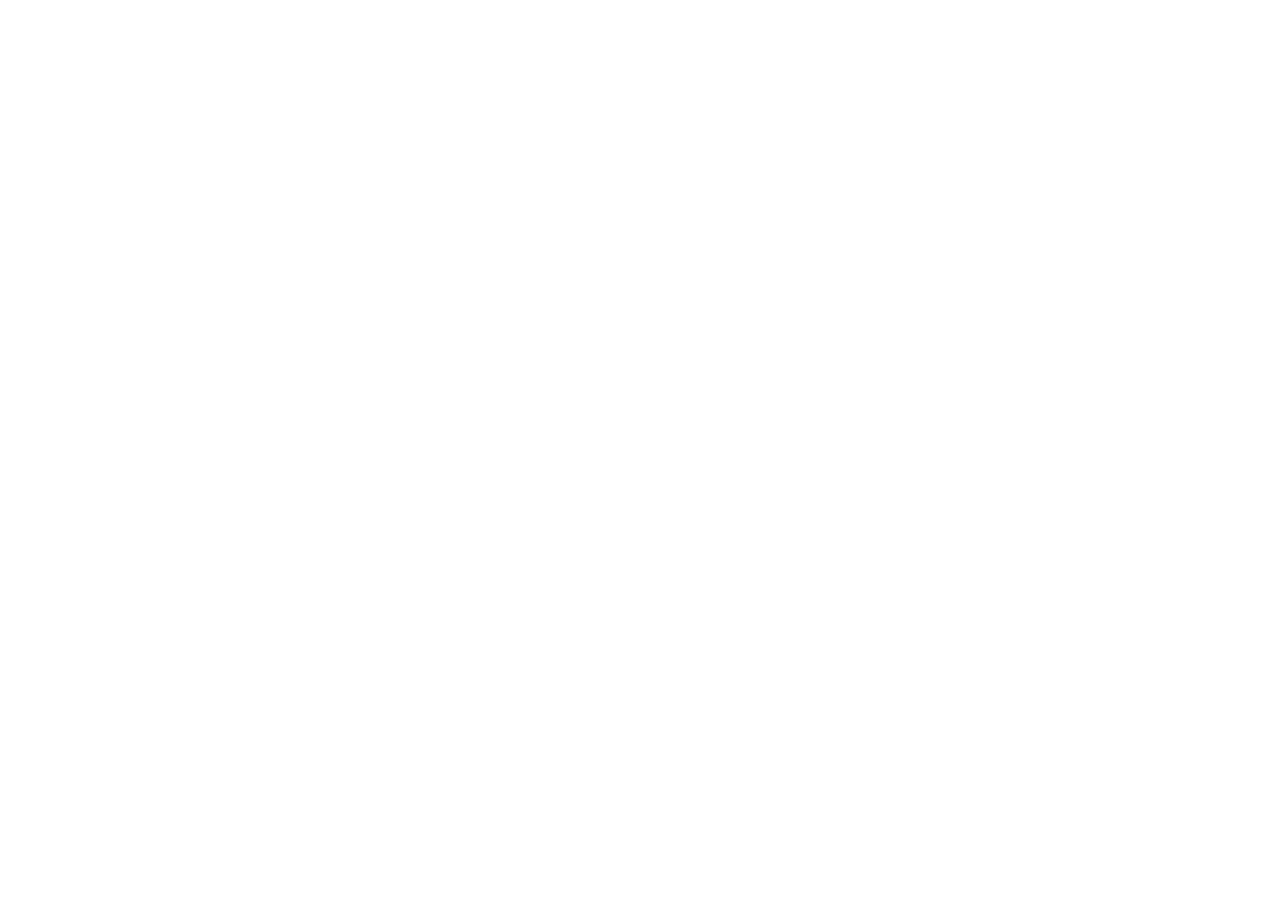
==== index.html @ aaba9d04 "Criei a página principal" ====
<!DOCTYPE html>
<html lang="pt-br">
<head>
    <meta charset="UTF-8">
    <meta name="viewport" content="width=device-width, initial-scale=1.0">
    <title>Projeto-social</title>
    <link rel="shortcut icon" href="imagens/favicon.ico" type="image/x-icon">   
    <link rel="stylesheet" href="style.css">
</head>
<body>
    
</body>
</html>
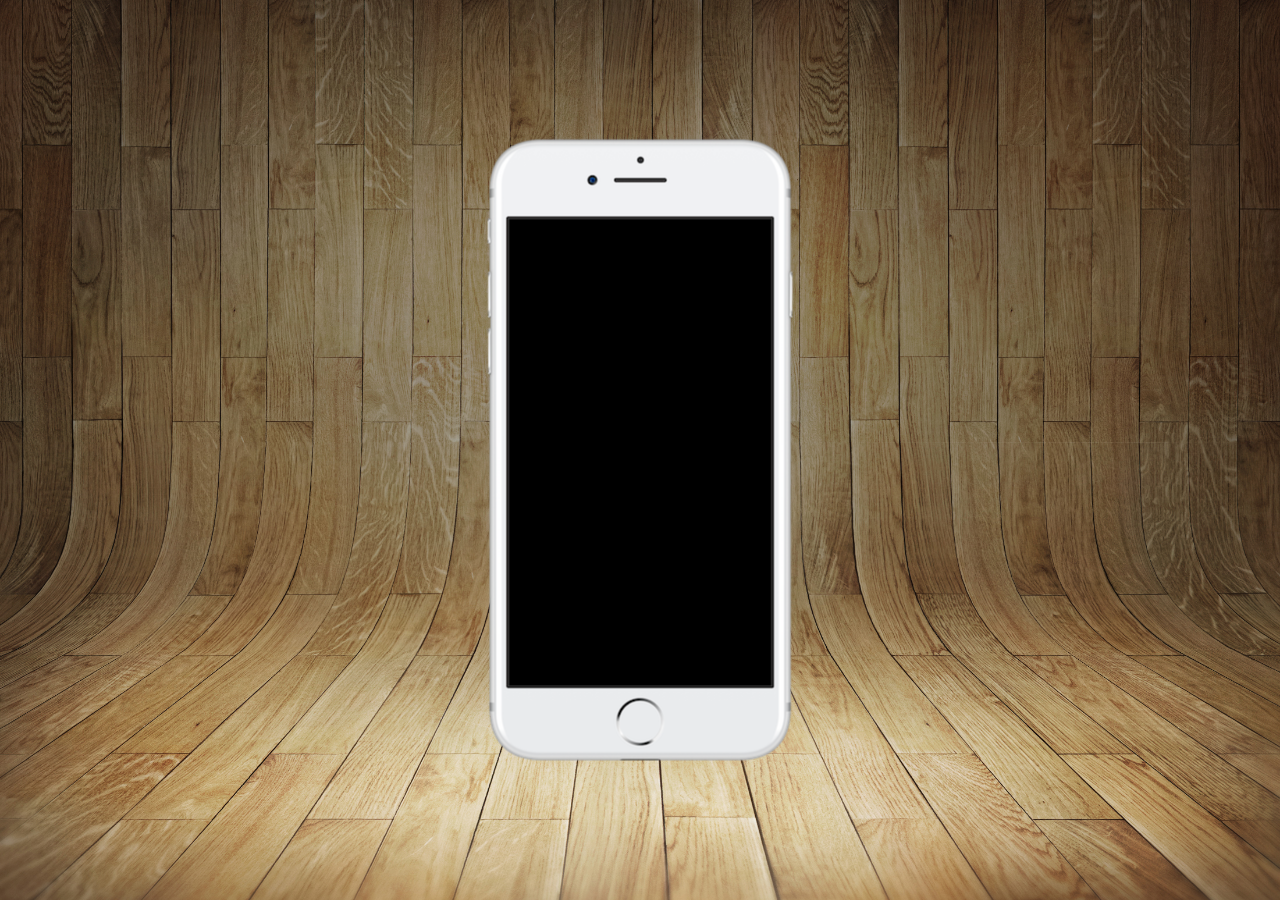
==== commit 361b911c: "página principal" ====
--- a/index.html
+++ b/index.html
@@ -5,9 +5,16 @@
     <meta name="viewport" content="width=device-width, initial-scale=1.0">
     <title>Projeto-social</title>
     <link rel="shortcut icon" href="imagens/favicon.ico" type="image/x-icon">   
-    <link rel="stylesheet" href="style.css">
+    <link rel="stylesheet" href="estilo/style.css">
 </head>
 <body>
-    
+    <main>
+        <section id="telefone">
+
+        </section>
+        <section id="social">
+
+        </section>
+    </main>
 </body>
 </html>--- a/estilo/style.css
+++ b/estilo/style.css
@@ -0,0 +1,36 @@
+@charset "Utf-8";
+
+*{
+    margin: 0px;
+    padding: 0px;
+    font-family: Arial, Helvetica, sans-serif;
+}
+
+html, body{
+    height: 100vh;
+    width: 100vw;
+    background-color: black;
+}
+
+body{
+    background: white url(../imagens/fundo-madeira.jpg) top center no-repeat fixed;
+    background-size: cover;
+}
+
+main{
+    height: 100vh;
+    position: relative;
+    
+}
+
+#telefone{
+    height: 627px;
+    width: 311px;
+
+    background: url(../imagens/frame-iphone.png) no-repeat;
+
+    position: absolute;
+    top: 50%;
+    left: 50%;
+    transform: translate(-50%, -50%);
+}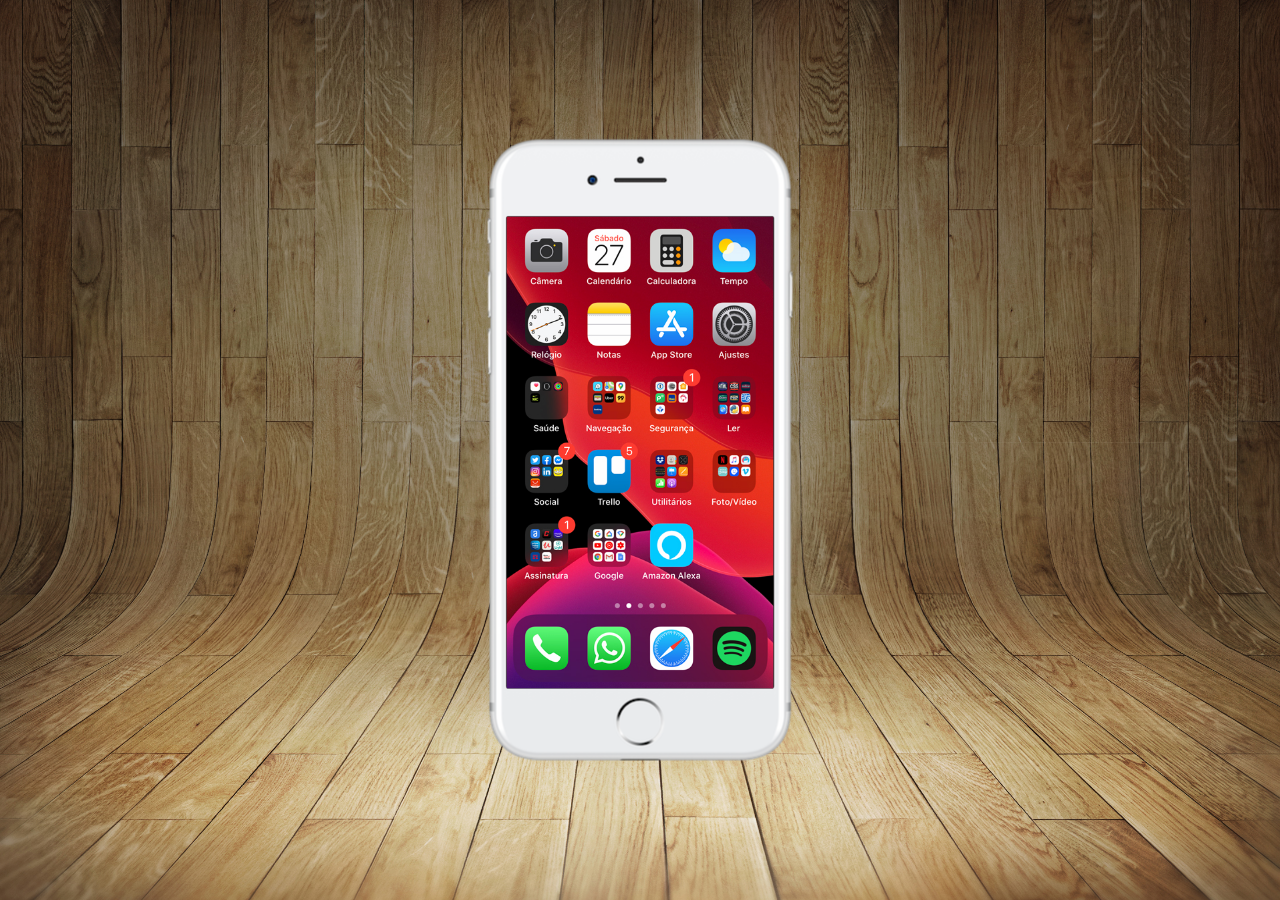
==== commit 5e44d87a: "criei a tela home" ====
--- a/index.html
+++ b/index.html
@@ -10,7 +10,7 @@
 <body>
     <main>
         <section id="telefone">
-
+            <iframe src="home.html" frameborder="0" name="tela" id="tela"></iframe>
         </section>
         <section id="social">
 
--- a/estilo/style.css
+++ b/estilo/style.css
@@ -23,14 +23,23 @@
     
 }
 
-#telefone{
+section#telefone{
     height: 627px;
     width: 311px;
 
-    background: url(../imagens/frame-iphone.png) no-repeat;
+    background: url(../imagens/frame-iphone.png) no-repeat fixed;
+    
 
     position: absolute;
     top: 50%;
     left: 50%;
     transform: translate(-50%, -50%);
+}
+
+iframe#tela{
+    position: relative;
+    top: 80px;
+    left: 22px;
+    width: 267px;
+    height: 472px;
 }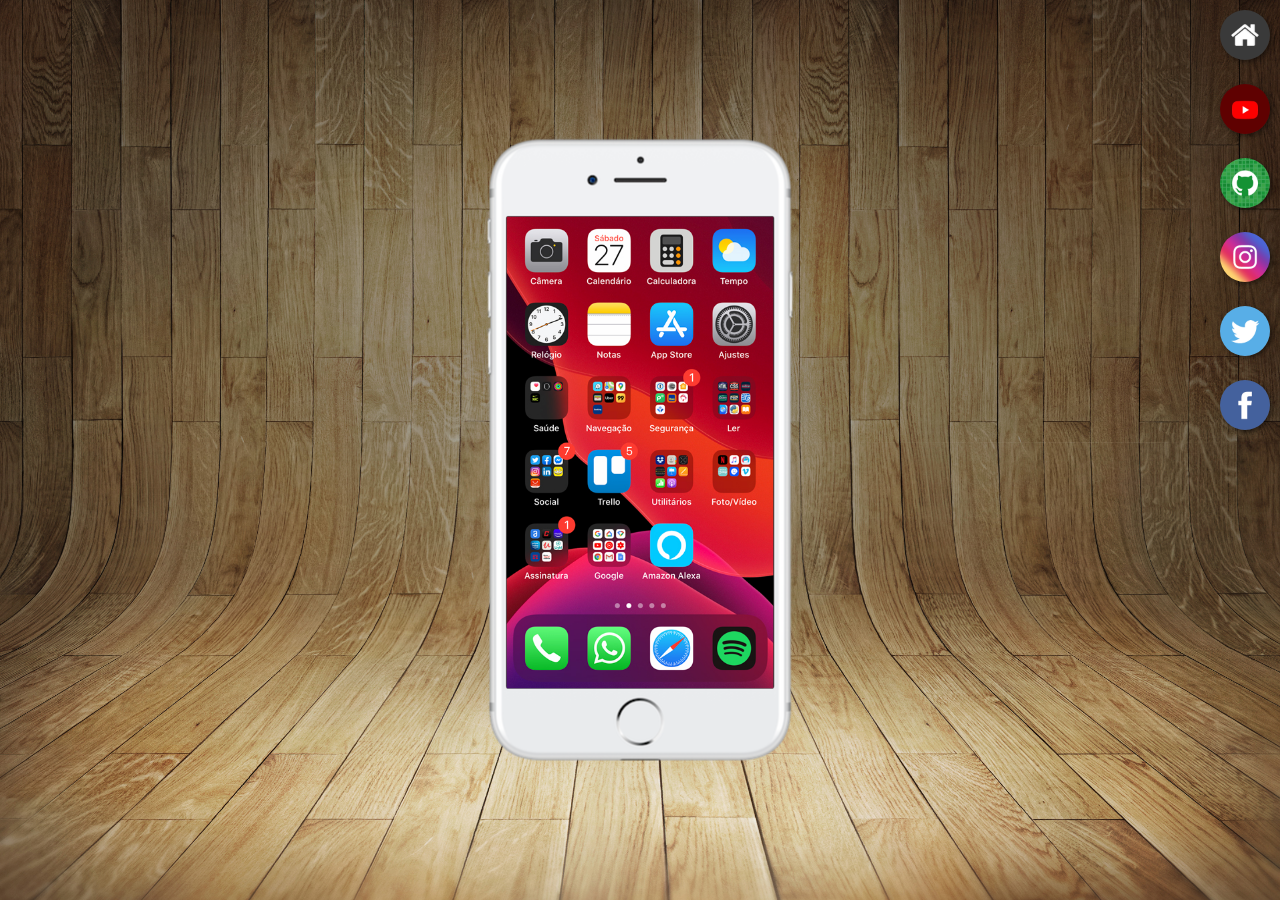
==== commit eaf3fdf8: "criei botões laterais" ====
--- a/index.html
+++ b/index.html
@@ -13,7 +13,12 @@
             <iframe src="home.html" frameborder="0" name="tela" id="tela"></iframe>
         </section>
         <section id="social">
-
+            <a href="home.html" target="tela"><img src="imagens/logo-home.jpg" alt="Home"></a> <br>
+            <a href="youtube.html" target="tela"><img src="imagens/logo-youtube.jpg" alt="Youtube"></a> <br>
+            <a href="github.html" target="tela"><img src="imagens/logo-github.jpg" alt="Github"></a> <br>
+            <a href="instagram.html" target="tela"><img src="imagens/logo-instagram.jpg" alt="Instagram"></a> <br>
+            <a href="twitter.html" target="tela"><img src="imagens/logo-twitter.jpg" alt="Twitter"></a> <br>
+            <a href="facebook.html" target="tela"><img src="imagens/logo-facebook.jpg" alt="facebook"></a> <br>
         </section>
     </main>
 </body>
--- a/estilo/style.css
+++ b/estilo/style.css
@@ -42,4 +42,25 @@
     left: 22px;
     width: 267px;
     height: 472px;
+    
+}
+section#social{
+    text-align: right;
+}
+
+section#social img{
+    
+    border-radius: 50%;
+    box-shadow: 2px 2px 5px rgba(0, 0, 0, 0.486);
+    margin: 10px;
+    height: 50px;
+    width: 50px;
+    box-sizing: border-box;
+}
+
+section#social img:hover{
+    
+    transform: translate(-3px, -3px);
+    box-shadow: 5px 5px 10px rgba(0, 0, 0, 0.596);
+    transition: transform 0.3s;
 }